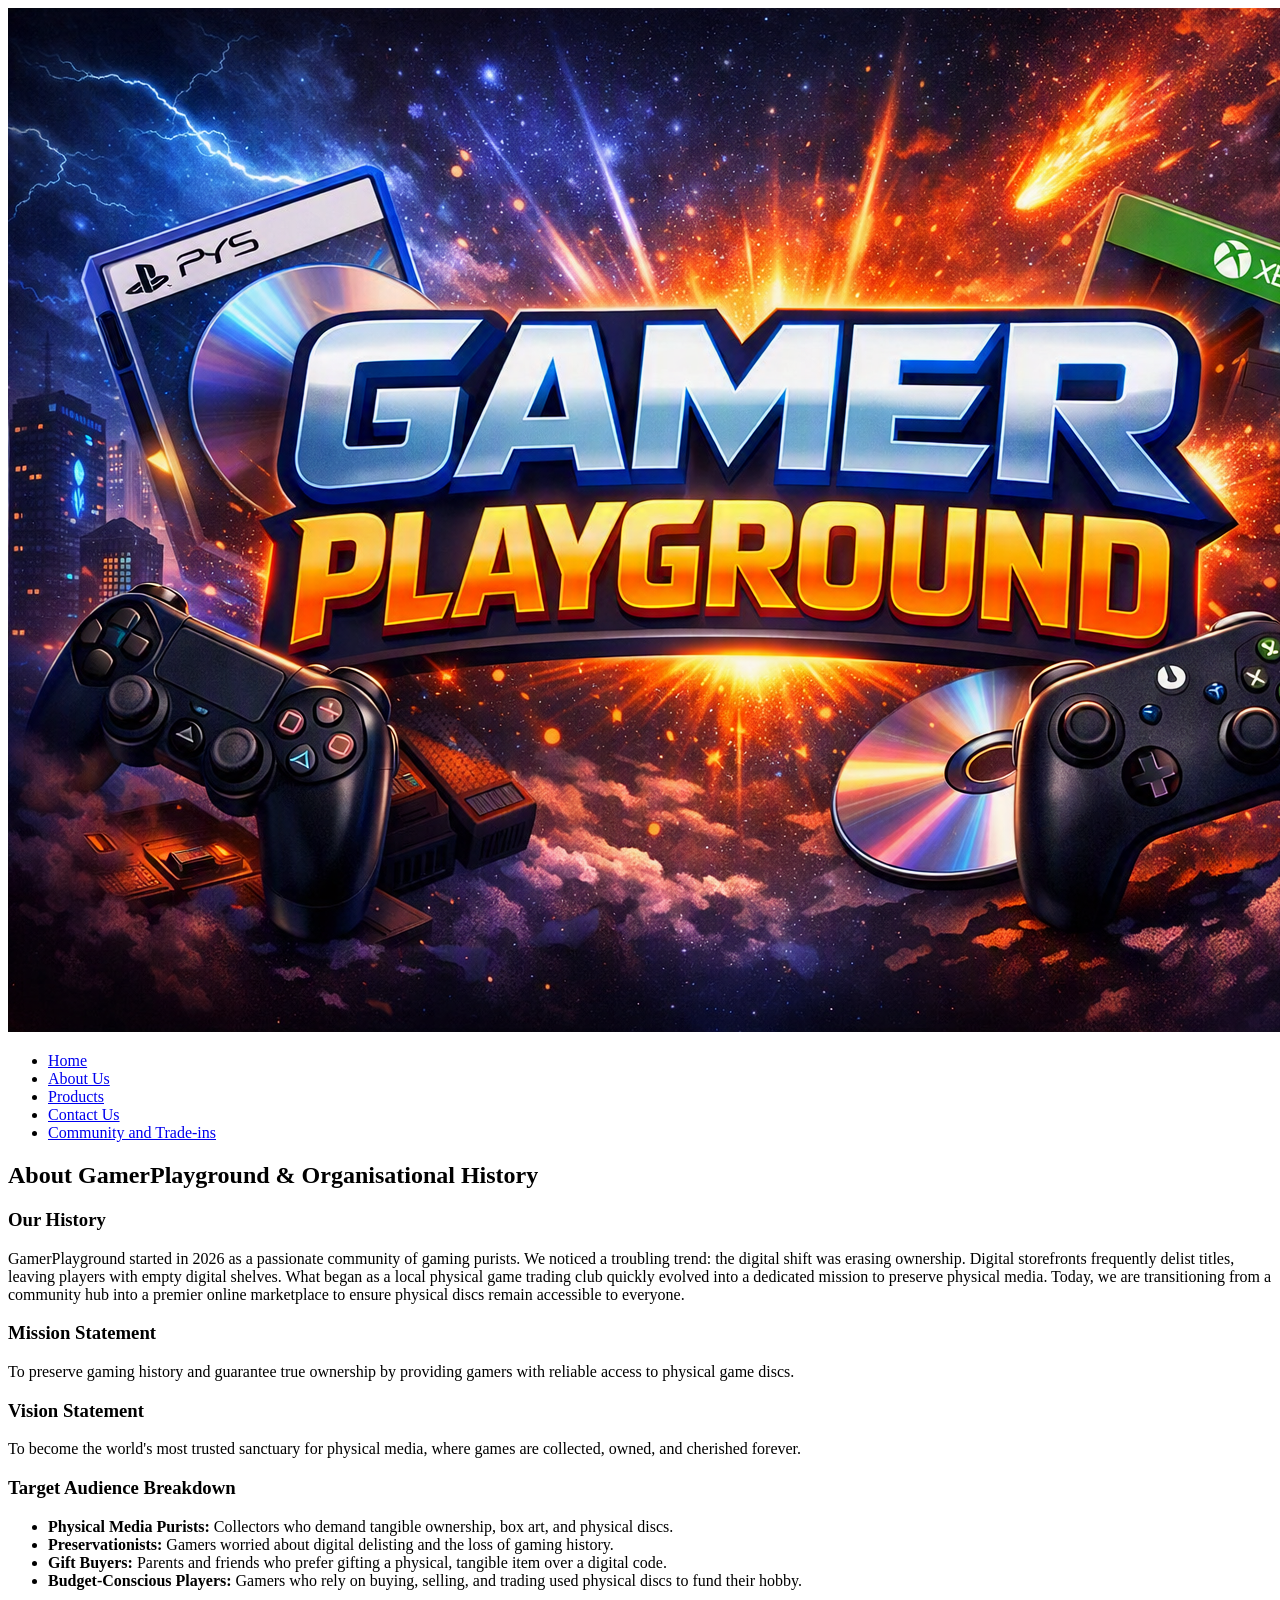
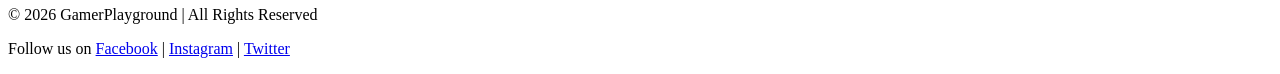
==== about.html @ eebe4dfd "update the sites with content" ====
<!DOCTYPE html>
<html lang="en">
<head>
    <title>About Gamer Playground</title>
</head>
<body>
    <!-- Header Section -->
  <header>
    <img src="images/gamerplayground.png" alt="GamerPlayground Banner" class="banner">
    <!-- Navigation Menu for navigation to other pages -->
    <nav>
      <ul>
        <li><a href="index.html">Home</a></li>
        <li><a href="about.html">About Us</a></li>
        <li><a href="products.html">Products</a></li>
        <li><a href="contact.html">Contact Us</a></li>
        <li><a href="community.html">Community and Trade-ins</a></li>
      </ul>
    </nav>
  </header>

  <!-- About Section -->
  
    <!-- ORGANISATIONAL BACKGROUND (ABOUT US) -->
    <section id="about">
        <h2>About GamerPlayground & Organisational History</h2>
        
        <h3>Our History</h3>
        <p>GamerPlayground started in 2026 as a passionate community of gaming purists. We noticed a troubling trend: the digital shift was erasing ownership. Digital storefronts frequently delist titles, leaving players with empty digital shelves. What began as a local physical game trading club quickly evolved into a dedicated mission to preserve physical media. Today, we are transitioning from a community hub into a premier online marketplace to ensure physical discs remain accessible to everyone.</p>

        <h3>Mission Statement</h3>
        <p>To preserve gaming history and guarantee true ownership by providing gamers with reliable access to physical game discs.</p>

        <h3>Vision Statement</h3>
        <p>To become the world's most trusted sanctuary for physical media, where games are collected, owned, and cherished forever.</p>

        <h3>Target Audience Breakdown</h3>
        <ul>
            <li><strong>Physical Media Purists:</strong> Collectors who demand tangible ownership, box art, and physical discs.</li>
            <li><strong>Preservationists:</strong> Gamers worried about digital delisting and the loss of gaming history.</li>
            <li><strong>Gift Buyers:</strong> Parents and friends who prefer gifting a physical, tangible item over a digital code.</li>
            <li><strong>Budget-Conscious Players:</strong> Gamers who rely on buying, selling, and trading used physical discs to fund their hobby.</li>
        </ul>
    </section>
  <!-- Footer -->
  <footer>
    <p>&copy; 2026 GamerPlayground | All Rights Reserved</p>
    <p>Follow us on 
      <a href="#">Facebook</a> | 
      <a href="#">Instagram</a> | 
      <a href="#">Twitter</a>
    </p>
  </footer>
</body>
</html>
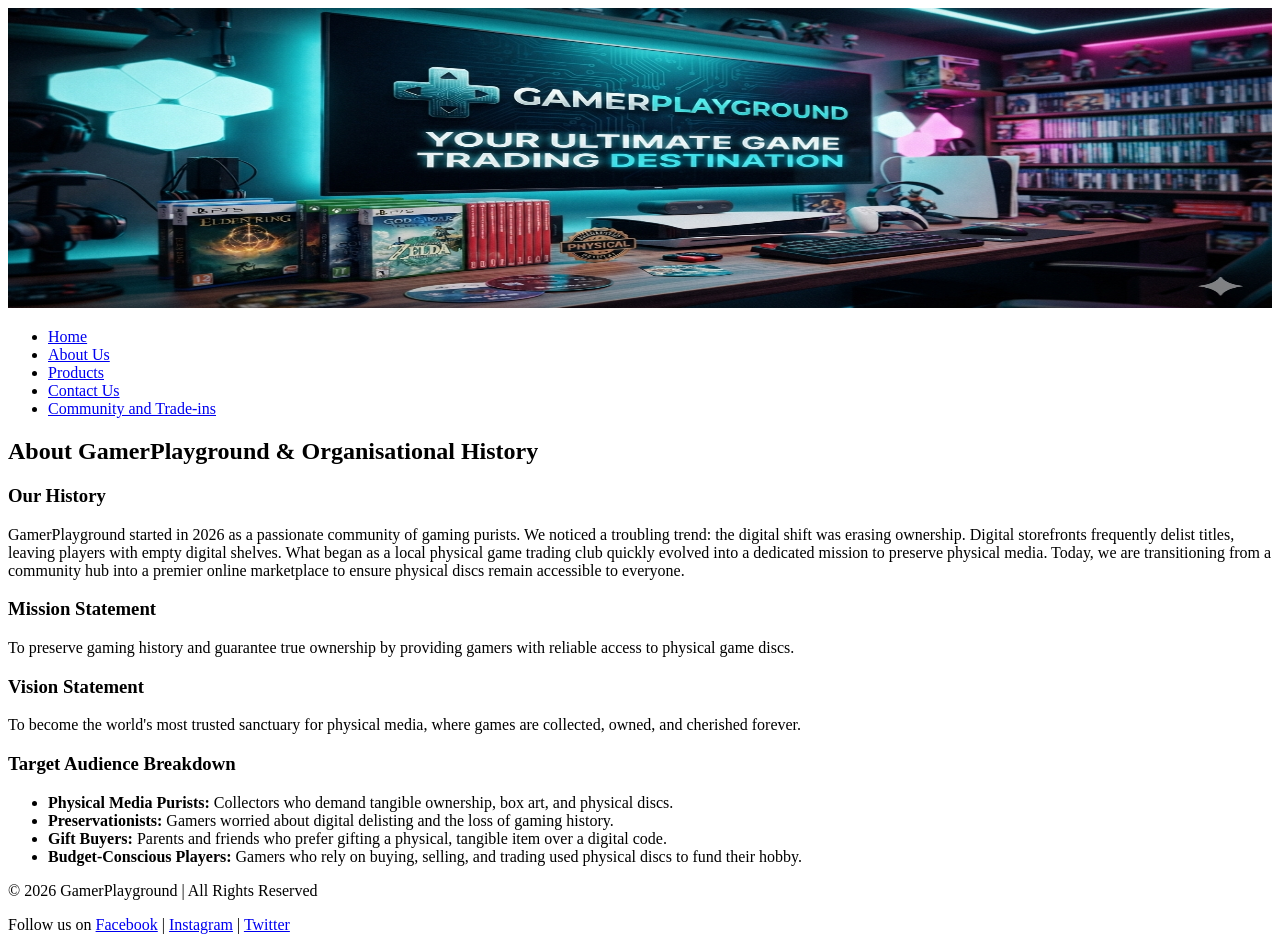
==== commit 0e24d8b8: "updated banner" ====
--- a/about.html
+++ b/about.html
@@ -6,7 +6,7 @@
 <body>
     <!-- Header Section -->
   <header>
-    <img src="images/gamerplayground.png" alt="GamerPlayground Banner" class="banner">
+   <img src="images/banner.jpg" alt="GamerPlayground Banner" class="banner" width="100%" height="300">
     <!-- Navigation Menu for navigation to other pages -->
     <nav>
       <ul>
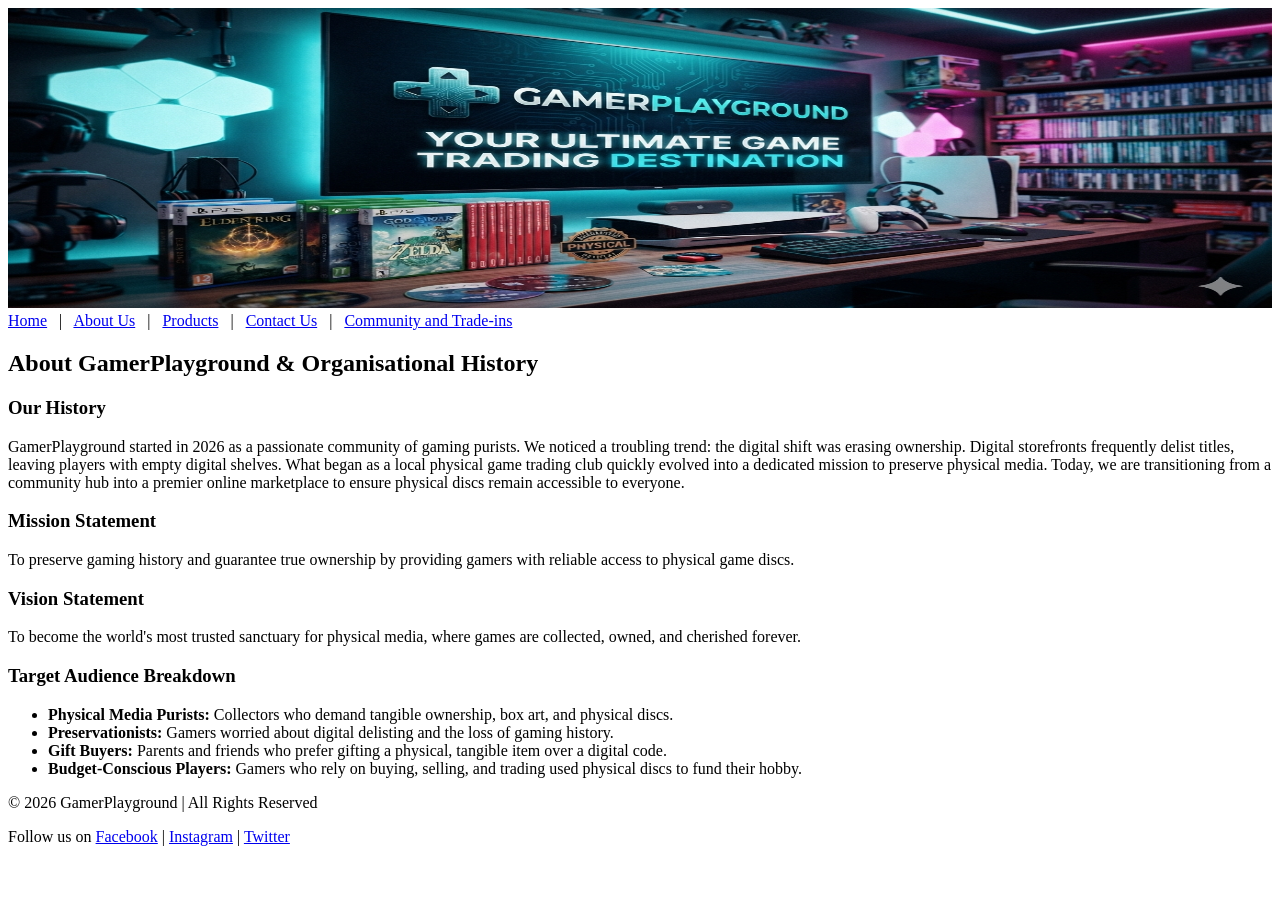
==== commit 49e40320: "Updated the links into rows" ====
--- a/about.html
+++ b/about.html
@@ -9,14 +9,13 @@
    <img src="images/banner.jpg" alt="GamerPlayground Banner" class="banner" width="100%" height="300">
     <!-- Navigation Menu for navigation to other pages -->
     <nav>
-      <ul>
-        <li><a href="index.html">Home</a></li>
-        <li><a href="about.html">About Us</a></li>
-        <li><a href="products.html">Products</a></li>
-        <li><a href="contact.html">Contact Us</a></li>
-        <li><a href="community.html">Community and Trade-ins</a></li>
-      </ul>
-    </nav>
+  <!-- Non-breaking spaces (&nbsp;) keep links cleanly spaced horizontally -->
+  <a href="index.html">Home</a> &nbsp;&nbsp;|&nbsp;&nbsp;
+  <a href="about.html">About Us</a> &nbsp;&nbsp;|&nbsp;&nbsp;
+  <a href="products.html">Products</a> &nbsp;&nbsp;|&nbsp;&nbsp;
+  <a href="contact.html">Contact Us</a> &nbsp;&nbsp;|&nbsp;&nbsp;
+  <a href="community.html">Community and Trade-ins</a>
+</nav>
   </header>
 
   <!-- About Section -->
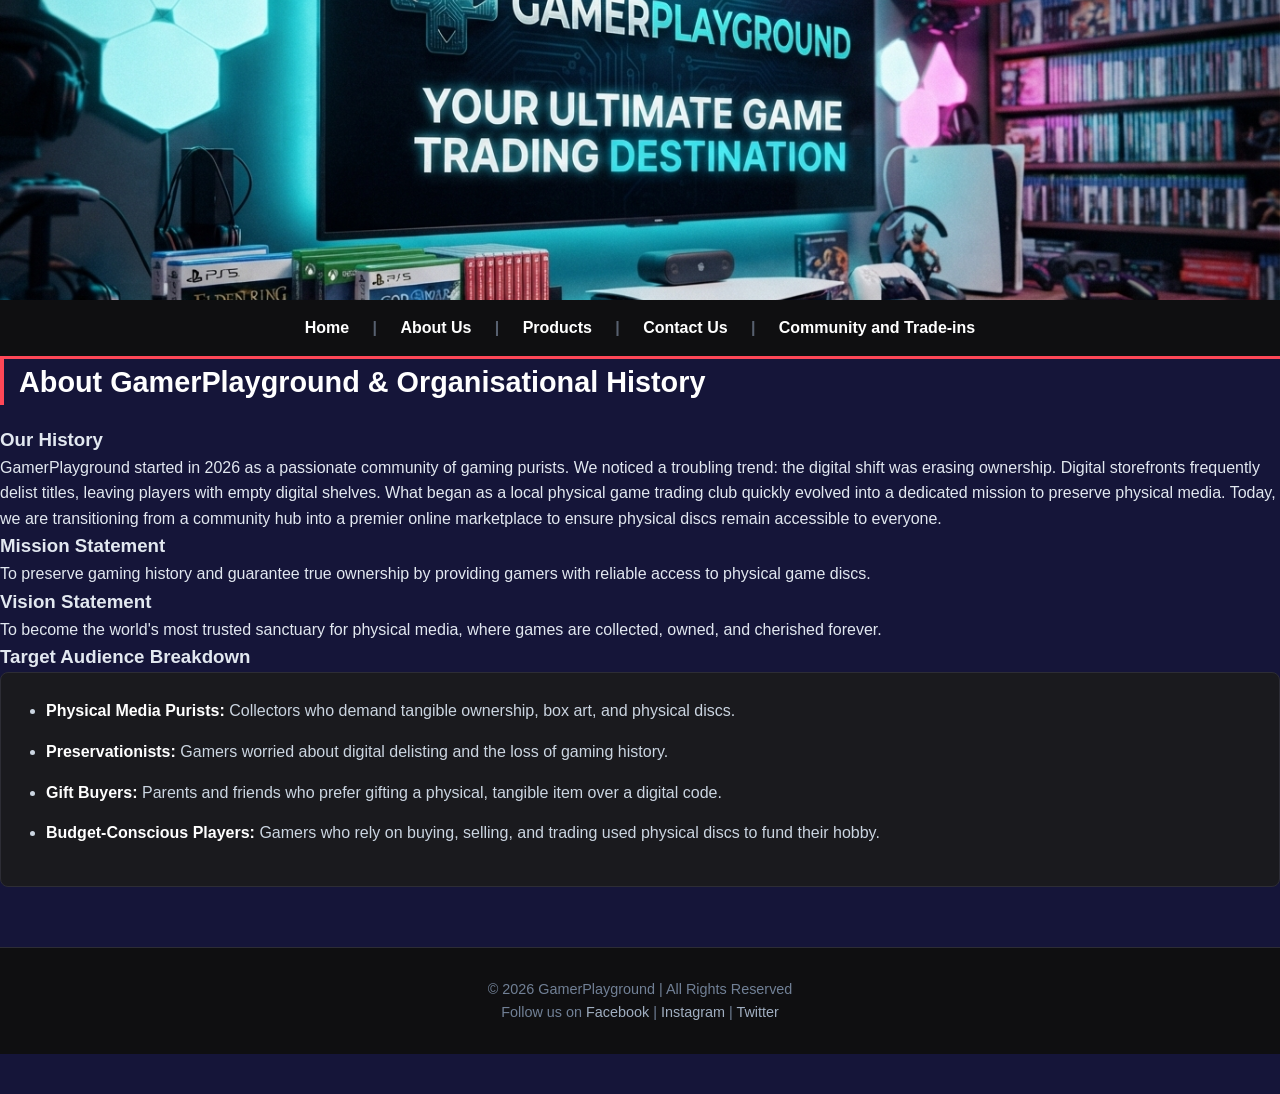
==== commit 02676053: "Linking stylesheets to sites" ====
--- a/about.html
+++ b/about.html
@@ -2,6 +2,7 @@
 <html lang="en">
 <head>
     <title>About Gamer Playground</title>
+      <link rel="stylesheet" href="style.css">
 </head>
 <body>
     <!-- Header Section -->
--- a/style.css
+++ b/style.css
@@ -0,0 +1,189 @@
+/* ==========================================================================
+   1. GLOBAL STYLES & RESET
+   ========================================================================== */
+* {
+    box-sizing: border-box;
+    margin: 0;
+    padding: 0;
+}
+
+body {
+    font-family: 'Segoe UI', Tahoma, Geneva, Verdana, sans-serif;
+    line-height: 1.6;
+    background-color: #151539;
+    color: #e2e8f0;
+    padding-bottom: 40px;
+}
+
+/* ==========================================================================
+   2. HEADER & NAVIGATION
+   ========================================================================== */
+header {
+    background-color: #1a1a1e;
+    border-bottom: 3px solid #ff4757;
+}
+
+.banner {
+    object-fit: cover;
+    display: block;
+}
+
+nav {
+    text-align: center;
+    padding: 15px 0;
+    background-color: #0f0f11;
+    font-weight: 600;
+    color: #57606f; /* Color for the pipe separators */
+}
+
+nav a {
+    color: #ffffff;
+    text-decoration: none;
+    padding: 5px 10px;
+    transition: color 0.3s ease;
+}
+
+nav a:hover {
+    color: #ff4757;
+}
+
+/* ==========================================================================
+   3. HERO SECTION
+   ========================================================================== */
+#hero-welcome {
+    padding: 60px 20px;
+    text-align: center;
+    background: linear-gradient(180deg, #1a1a1e 0%, #121214 100%);
+    max-width: 800px;
+    margin: 0 auto;
+}
+
+#hero-welcome h1 {
+    font-size: 2.5rem;
+    color: #ffffff;
+    margin-bottom: 15px;
+}
+
+#hero-welcome p {
+    color: #a0aec0;
+    margin-bottom: 20px;
+}
+
+#hero-welcome strong {
+    color: #ff4757;
+}
+
+/* Buttons */
+#hero-welcome button {
+    background-color: #ff4757;
+    color: white;
+    border: none;
+    padding: 12px 24px;
+    font-size: 1rem;
+    font-weight: bold;
+    border-radius: 5px;
+    cursor: pointer;
+    margin: 10px;
+    transition: background 0.2s ease, transform 0.1s ease;
+}
+
+#hero-welcome button:hover {
+    background-color: #ff6b81;
+    transform: translateY(-2px);
+}
+
+/* ==========================================================================
+   4. CONTENT SECTIONS (Pillars & Trust Metrics)
+   ========================================================================== */
+#pillars, #trust-metrics, .featured {
+    max-width: 1100px;
+    margin: 40px auto;
+    padding: 0 20px;
+}
+
+h2 {
+    color: #ffffff;
+    border-left: 4px solid #ff4757;
+    padding-left: 15px;
+    margin-bottom: 20px;
+    font-size: 1.8rem;
+}
+
+ul, ol {
+    background-color: #1a1a1e;
+    padding: 25px 25px 25px 45px;
+    border-radius: 8px;
+    border: 1px solid #2d2d35;
+}
+
+li {
+    margin-bottom: 15px;
+    color: #cbd5e1;
+}
+
+li strong {
+    color: #ffffff;
+}
+
+/* ==========================================================================
+   5. FEATURED PRODUCTS GRID
+   ========================================================================== */
+.product-grid {
+    display: grid;
+    grid-template-columns: repeat(auto-fit, minmax(300px, 1fr));
+    gap: 25px;
+    margin-top: 20px;
+}
+
+.product-card {
+    background-color: #1a1a1e;
+    border: 1px solid #2d2d35;
+    border-radius: 8px;
+    overflow: hidden;
+    transition: transform 0.3s ease, border-color 0.3s ease;
+}
+
+.product-card:hover {
+    transform: translateY(-5px);
+    border-color: #ff4757;
+}
+
+.product-card img {
+    width: 100%;
+    height: 200px; /* Forces uniform height */
+    object-fit: cover; /* Prevents image distortion */
+    display: block;
+}
+
+.product-card h3 {
+    color: #ffffff;
+    padding: 15px 15px 5px 15px;
+}
+
+.product-card p {
+    color: #a0aec0;
+    padding: 0 15px 15px 15px;
+    font-size: 0.95rem;
+}
+
+/* ==========================================================================
+   6. FOOTER
+   ========================================================================== */
+footer {
+    text-align: center;
+    padding: 30px 20px;
+    margin-top: 60px;
+    background-color: #0f0f11;
+    border-top: 1px solid #2d2d35;
+    color: #718096;
+    font-size: 0.9rem;
+}
+
+footer a {
+    color: #a0aec0;
+    text-decoration: none;
+}
+
+footer a:hover {
+    color: #ff4757;
+}
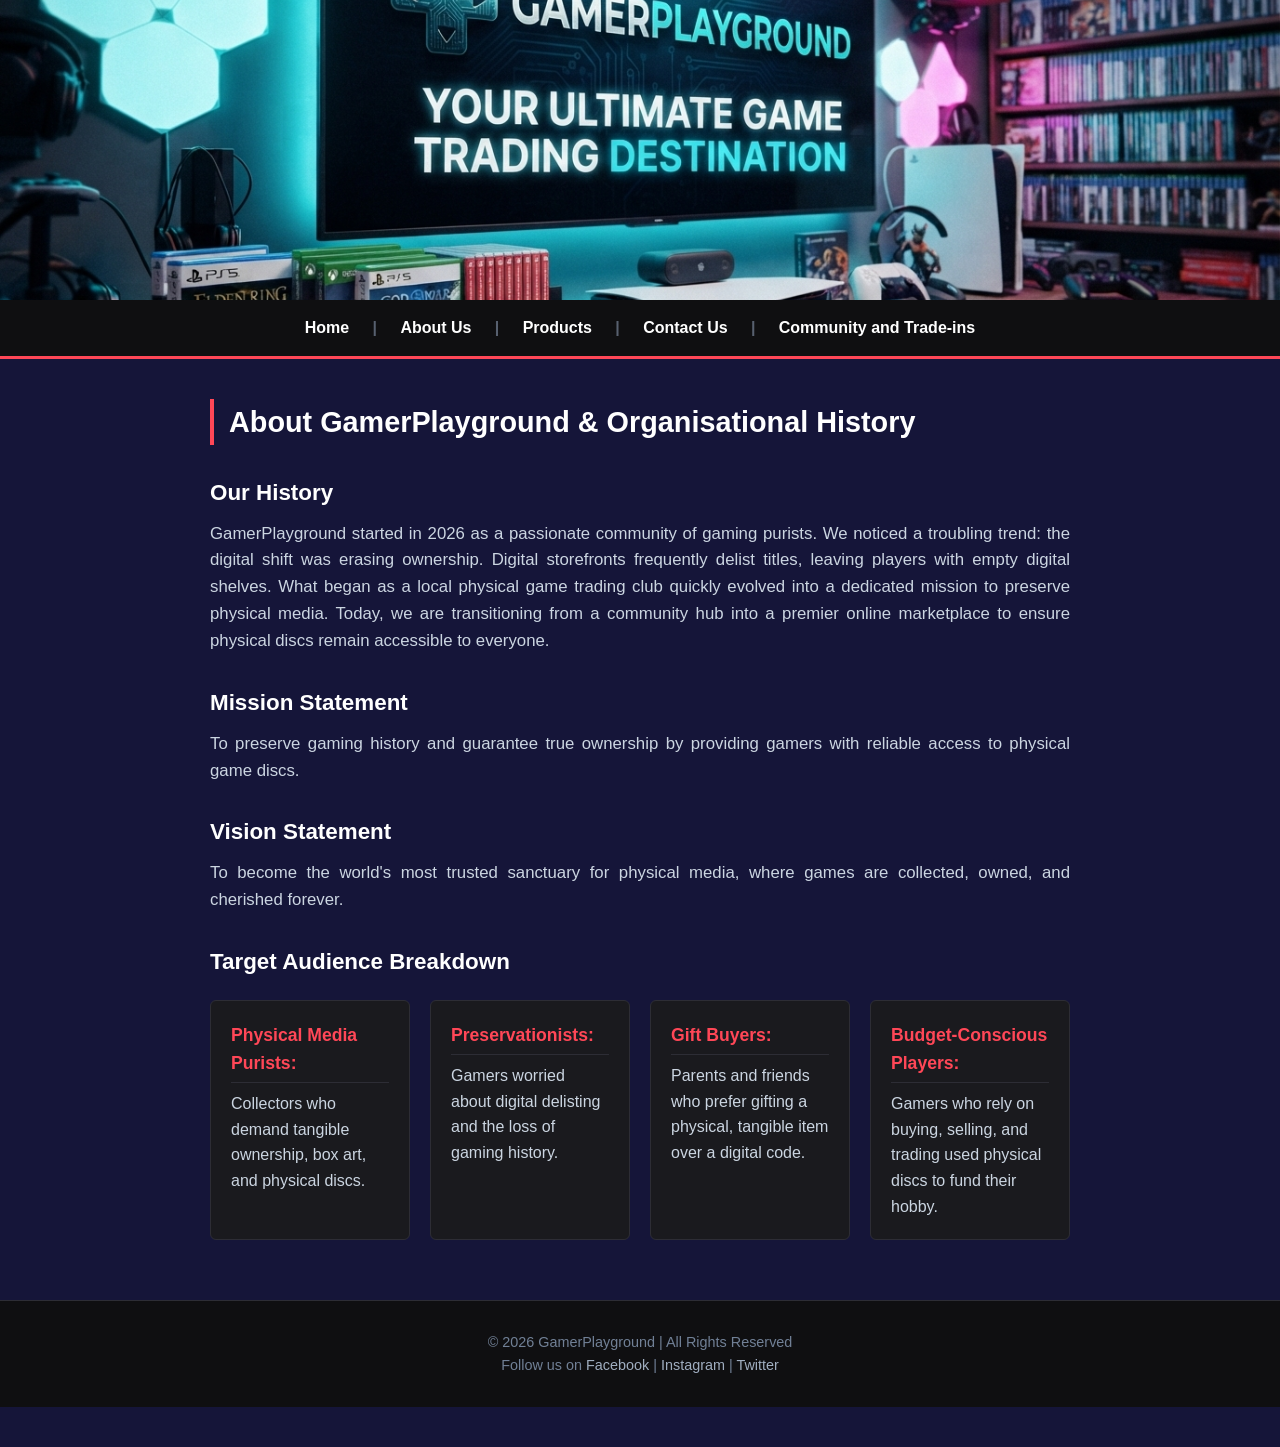
==== commit 27a1f591: "adding a ref link" ====
--- a/about.html
+++ b/about.html
@@ -3,6 +3,7 @@
 <head>
     <title>About Gamer Playground</title>
       <link rel="stylesheet" href="style.css">
+      <script src="script.js" defer></script>
 </head>
 <body>
     <!-- Header Section -->
--- a/style.css
+++ b/style.css
@@ -165,9 +165,279 @@
     padding: 0 15px 15px 15px;
     font-size: 0.95rem;
 }
-
-/* ==========================================================================
-   6. FOOTER
+/* ==========================================================================
+   6. ABOUT PAGE SPECIFIC STYLES
+   ========================================================================== */
+#about {
+    max-width: 900px;
+    margin: 40px auto;
+    padding: 0 20px;
+}
+
+#about h3 {
+    color: #ffffff;
+    font-size: 1.4rem;
+    margin: 30px 0 10px 0;
+    font-weight: 600;
+}
+
+#about p {
+    color: #cbd5e1;
+    margin-bottom: 20px;
+    font-size: 1.05rem;
+    text-align: justify;
+}
+
+/* Custom layout for Target Audience Breakdown */
+#about ul {
+    list-style-type: none; /* Removes standard bullet points */
+    padding: 0;
+    background-color: transparent; /* Overrides the generic list background */
+    border: none;
+    
+    display: grid;
+    grid-template-columns: repeat(auto-fit, minmax(200px, 1fr));
+    gap: 20px;
+    margin-top: 20px;
+}
+
+#about li {
+    background-color: #1a1a1e;
+    border: 1px solid #2d2d35;
+    padding: 20px;
+    border-radius: 6px;
+    margin-bottom: 0; /* Clears list margin */
+    transition: border-color 0.3s ease;
+}
+
+#about li:hover {
+    border-color: #ff4757;
+}
+
+#about li strong {
+    display: block;
+    color: #ff4757;
+    font-size: 1.1rem;
+    margin-bottom: 8px;
+    border-bottom: 1px solid #2d2d35;
+    padding-bottom: 5px;
+}
+/* ==========================================================================
+   8. CONTACT PAGE SPECIFIC STYLES
+   ========================================================================== */
+#contact {
+    max-width: 1000px;
+    margin: 40px auto;
+    padding: 0 20px;
+}
+
+.contact-intro {
+    color: #a0aec0;
+    margin-bottom: 30px;
+}
+
+/* Two column setup for Form and Details */
+.contact-container {
+    display: flex;
+    flex-wrap: wrap;
+    gap: 40px;
+}
+
+#contact form {
+    flex: 2;
+    min-width: 300px;
+    background-color: #1a1a1e;
+    padding: 30px;
+    border-radius: 8px;
+    border: 1px solid #2d2d35;
+}
+
+.location-card {
+    flex: 1;
+    min-width: 250px;
+    background-color: #1a1a1e;
+    padding: 30px;
+    border-radius: 8px;
+    border: 1px solid #2d2d35;
+    height: fit-content;
+}
+
+/* Form element structural styling */
+#contact form p {
+    margin-bottom: 20px;
+}
+
+#contact label {
+    display: block;
+    color: #ffffff;
+    font-weight: 600;
+    margin-bottom: 8px;
+    font-size: 0.95rem;
+}
+
+/* Text Inputs, Select Elements, and Textareas */
+#contact input[type="text"],
+#contact input[type="email"],
+#contact select,
+#contact textarea {
+    width: 100%;
+    padding: 12px;
+    background-color: #121214;
+    border: 1px solid #2d2d35;
+    color: #ffffff;
+    border-radius: 4px;
+    font-family: inherit;
+    font-size: 1rem;
+    transition: border-color 0.2s ease, box-shadow 0.2s ease;
+}
+
+/* Focused elements light up red instead of default blue browser outline */
+#contact input:focus,
+#contact select:focus,
+#contact textarea:focus {
+    outline: none;
+    border-color: #ff4757;
+    box-shadow: 0 0 5px rgba(255, 71, 87, 0.3);
+}
+
+#contact textarea {
+    resize: vertical; /* Permits vertical height growth only */
+}
+
+/* Contact Specific Submit Button */
+#contact form button[type="submit"] {
+    background-color: #ff4757;
+    color: #ffffff;
+    border: none;
+    padding: 12px 24px;
+    font-size: 1rem;
+    font-weight: bold;
+    border-radius: 4px;
+    cursor: pointer;
+    transition: background-color 0.2s ease;
+}
+
+#contact form button[type="submit"]:hover {
+    background-color: #ff6b81;
+}
+
+.location-card h3 {
+    color: #ffffff;
+    margin-bottom: 15px;
+    border-bottom: 2px solid #ff4757;
+    padding-bottom: 5px;
+}
+
+.location-card p {
+    color: #cbd5e1;
+    line-height: 1.8;
+}
+/* ==========================================================================
+   9. COMMUNITY & TRADE-IN SPECIFIC STYLES
+   ========================================================================== */
+.community-page-container {
+    max-width: 1100px;
+    margin: 40px auto;
+    padding: 0 20px;
+}
+
+#community, #trade {
+    margin-bottom: 50px;
+}
+
+#community h3, #trade h3 {
+    color: #ffffff;
+    font-size: 1.3rem;
+    margin: 25px 0 10px 0;
+}
+
+#community p, #trade p {
+    color: #cbd5e1;
+    margin-bottom: 15px;
+}
+
+/* Valuation Form Container Styling */
+.trade-form-card {
+    background-color: #1a1a1e;
+    border: 1px solid #2d2d35;
+    padding: 30px;
+    border-radius: 8px;
+    margin-top: 25px;
+}
+
+.trade-form-card h3 {
+    margin-top: 0 !important;
+    border-bottom: 1px solid #2d2d35;
+    padding-bottom: 10px;
+    margin-bottom: 20px;
+}
+
+/* Form Elements */
+#trade label {
+    display: block;
+    color: #ffffff;
+    font-weight: 600;
+    margin-bottom: 8px;
+}
+
+#trade input[type="text"],
+#trade select {
+    width: 100%;
+    padding: 12px;
+    background-color: #121214;
+    border: 1px solid #2d2d35;
+    color: #ffffff;
+    border-radius: 4px;
+    font-size: 1rem;
+    margin-bottom: 20px;
+}
+
+#trade input[type="text"]:focus,
+#trade select:focus {
+    outline: none;
+    border-color: #ff4757;
+}
+
+/* Radio Button Layout Tuning */
+.radio-group {
+    margin-bottom: 20px;
+}
+
+.radio-label {
+    display: flex !important;
+    align-items: center;
+    font-weight: normal !important;
+    color: #cbd5e1 !important;
+    cursor: pointer;
+    margin-bottom: 8px;
+}
+
+.radio-label input[type="radio"] {
+    margin-right: 10px;
+    accent-color: #ff4757; /* Colors the radio dot red on modern browsers */
+    transform: scale(1.1);
+}
+
+/* Form Action Button */
+.trade-btn {
+    background-color: #ff4757;
+    color: #ffffff;
+    border: none;
+    padding: 12px 24px;
+    font-size: 1rem;
+    font-weight: bold;
+    border-radius: 4px;
+    cursor: pointer;
+    transition: background-color 0.2s ease;
+}
+
+.trade-btn:hover {
+    background-color: #ff6b81;
+}
+
+
+/* ==========================================================================
+   10. FOOTER
    ========================================================================== */
 footer {
     text-align: center;
